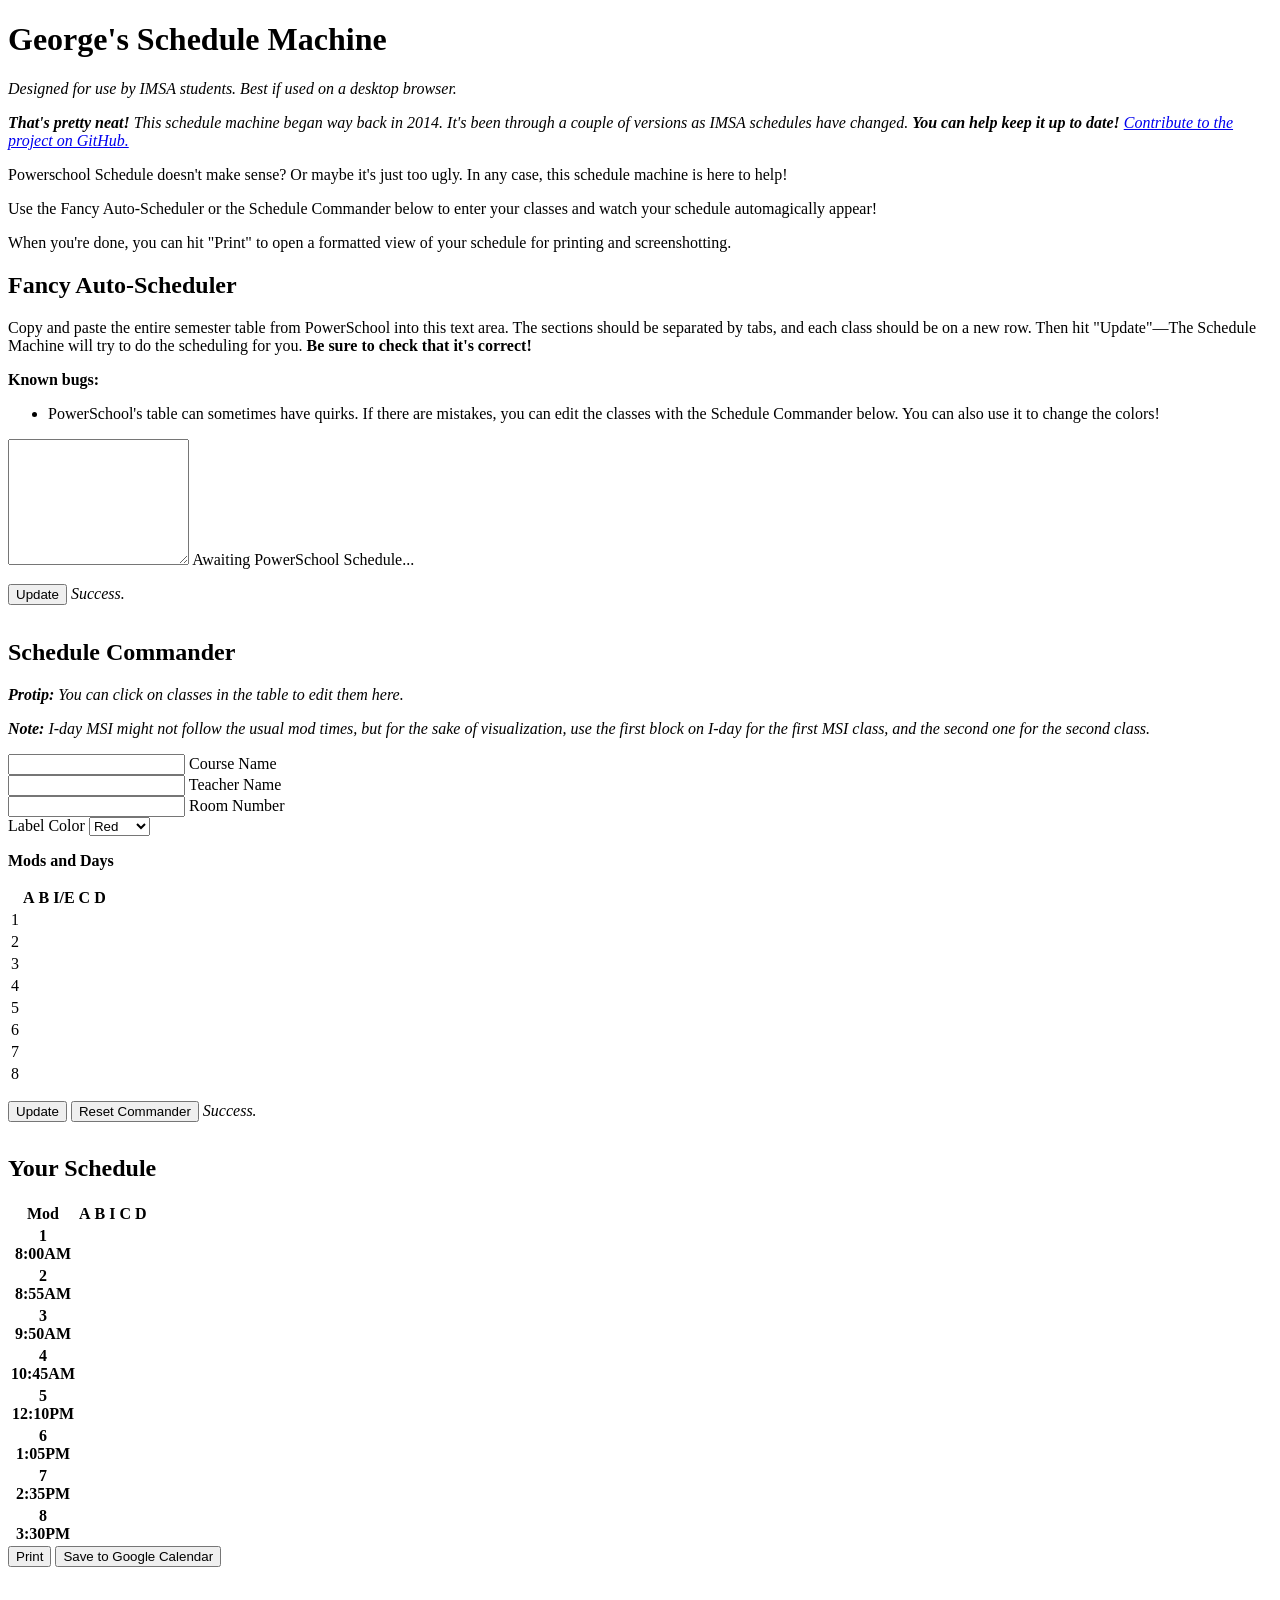
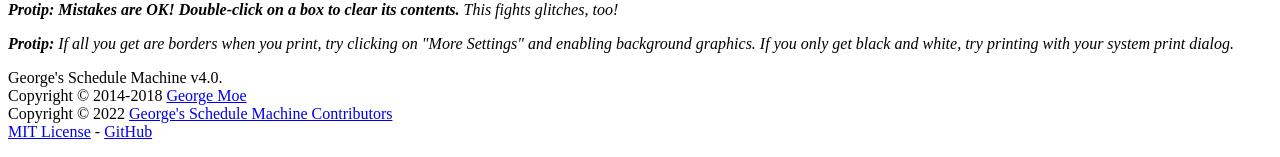
==== index.html @ 9be8f783 "Add Google Calendar save button (NOT FUNCTIONAL) Added a 'Save to Google Calendar' button to the UI." ====
<!DOCTYPE html>
<html lang="en">
<head>
    <meta charset="UTF-8">
    <title>George's Schedule Machine</title>
    <link rel="stylesheet" href="https://fonts.googleapis.com/icon?family=Material+Icons">
    <link rel="stylesheet" href="https://code.getmdl.io/1.3.0/material.indigo-pink.min.css">
    <link rel="stylesheet" href="scheduler.css">

    <script src="https://ajax.googleapis.com/ajax/libs/jquery/3.3.1/jquery.min.js"></script>
    <script src="https://apis.google.com/js/api.js"></script>
    <script defer src="https://code.getmdl.io/1.3.0/material.min.js"></script>
    <script src="scheduler.js"></script>

    <!-- Global site tag (gtag.js) - Google Analytics -->
    <script async src="https://www.googletagmanager.com/gtag/js?id=G-59C89V0VCX"></script>
    <script>
        window.dataLayer = window.dataLayer || [];

        function gtag() {
            dataLayer.push(arguments);
        }

        gtag('js', new Date());
        gtag('config', 'G-59C89V0VCX');
    </script>
</head>
<body>
<div class="page">
    <h1>George's Schedule Machine</h1>
    <p class="protip"><i>Designed for use by IMSA students. Best if used on a desktop browser.</i></p>
    <p class="protip"><i><b>That's pretty neat!</b> This schedule machine began way back in 2014. It's been through a
        couple of versions as IMSA schedules have changed. <b>You can help keep it up to date!</b> <a
                href="https://github.com/geosir/imsa-scheduler">Contribute to the project on GitHub.</a></i></p>
    <div class="section">
        <p>Powerschool Schedule doesn't make sense? Or maybe it's just too ugly. In any case, this schedule machine is
            here to help!</p>
        <p>Use the Fancy Auto-Scheduler or the Schedule Commander below to enter your classes and watch your schedule
            automagically appear!</p>
        <p>When you're done, you can hit "Print" to open a formatted view of your schedule for printing and
            screenshotting.</p>
    </div>
    <h2>Fancy Auto-Scheduler</h2>
    <p class="protip protip-green">Copy and paste the entire semester table from PowerSchool into this text area. The
        sections should be separated by tabs, and each class should be on a new row. Then hit "Update"&mdash;The
        Schedule Machine will try to do the scheduling for you.<b> Be sure to check that it's correct!</b></p>
    <div class="protip protip-yellow">
        <p><b>Known bugs:</b></p>
        <ul>
            <li>PowerSchool's table can sometimes have quirks. If there are mistakes, you can edit the classes with the
                Schedule Commander below. You can also use it to change the colors!
            </li>
        </ul>
    </div>
    <div class="section">
        <div class="mdl-grid">
            <div class="mdl-textfield mdl-js-textfield mdl-cell mdl-cell--12-col">
        <textarea class="mdl-textfield__input" type="text" rows="8" id="powerschool-entry"
                  name="powerschool"></textarea>
                <label class="mdl-textfield__label" for="powerschool-entry">Awaiting PowerSchool Schedule...</label>
            </div>
        </div>
        <button id="auto-button" onClick="autoSchedule()"
                class="mdl-button mdl-js-button mdl-button--raised mdl-js-ripple-effect mdl-button--accent">
            Update
        </button>
        <p style="display: inline-block;"><i id="auto-success">Success.</i><span
                id="auto-messages"></span></p>
    </div>


    <div class="page-section">
        <h2>Schedule Commander</h2>
        <p class="protip protip-green"><i><b>Protip:</b> You can click on classes in the table to edit them
            here.</i></p>
        <p class="protip protip-yellow"><i><b>Note:</b> I-day MSI might not follow the usual mod times, but for the
            sake of visualization, use the first block on I-day for the first MSI class, and the second one for the
            second class.</i></p>
        <div id="schedule-command" class="section mdl-grid">
            <div class="mdl-cell mdl-cell--6-col mdl-grid">
                <div class="mdl-textfield mdl-js-textfield mdl-textfield--floating-label mdl-cell mdl-cell--12-col">
                    <input class="mdl-textfield__input" type="text" id="class-name" name="classname">
                    <label class="mdl-textfield__label" for="class-name">Course Name</label>
                </div>
                <div class="mdl-textfield mdl-js-textfield mdl-textfield--floating-label mdl-cell mdl-cell--12-col">
                    <input class="mdl-textfield__input" type="text" id="teacher-name" name="teacher">
                    <label class="mdl-textfield__label" for="teacher-name">Teacher Name</label>
                </div>
                <div class="mdl-textfield mdl-js-textfield mdl-textfield--floating-label mdl-cell mdl-cell--12-col">
                    <input class="mdl-textfield__input" type="text" id="room-name" name="room">
                    <label class="mdl-textfield__label" for="room-name">Room Number</label>
                </div>
                <!-- There is no official MDL selector, so need to find a working and nice element for this. -->
                <div class="mdl-cell mdl-cell--12-col">
                    <label for="label-color">Label Color</label>
                    <select id="label-color" class="u-full-width mdl-textfield__input">
                    <option value="red">Red</option>
                        <option value="yellow">Yellow</option>
                        <option value="green">Green</option>
                        <option value="blue">Blue</option>
                        <option value="purple">Purple</option>
                        <option value="pink">Pink</option>
                        <option value="brown">Brown</option>
                        <option value="cyan">Cyan</option>
                    </select>
                </div>
            </div>
            <div class="mdl-cell mdl-cell--6-col mdl-grid">
                <div class="mdl-cell mdl-cell--12-col">
                    <p><b>Mods and Days</b></p>
                    <table id="mod-entry">
                        <tr>
                            <th style="border: none"></th>
                            <th>A</th>
                            <th>B</th>
                            <th>I/E</th>
                            <th>C</th>
                            <th>D</th>
                        </tr>
                        <tr>
                            <td class="mod">1</td>
                            <td></td>
                            <td></td>
                            <td rowspan="2"></td>
                            <td></td>
                            <td></td>
                        </tr>
                        <tr>
                            <td class="mod">2</td>
                            <td></td>
                            <td></td>
                            <td class="nodisplay"></td>
                            <td></td>
                            <td></td>
                        </tr>
                        <tr>
                            <td class="mod">3</td>
                            <td></td>
                            <td></td>
                            <td rowspan="2"></td>
                            <td></td>
                            <td></td>
                        </tr>
                        <tr>
                            <td class="mod">4</td>
                            <td></td>
                            <td></td>
                            <td class="nodisplay"></td>
                            <td></td>
                            <td></td>
                        </tr>
                        <tr>
                            <td class="mod">5</td>
                            <td></td>
                            <td></td>
                            <td rowspan="4" class="noclass"></td>
                            <td></td>
                            <td></td>
                        </tr>
                        <tr>
                            <td class="mod">6</td>
                            <td></td>
                            <td></td>
                            <td class="nodisplay"></td>
                            <td></td>
                            <td></td>
                        </tr>
                        <tr>
                            <td class="mod">7</td>
                            <td></td>
                            <td></td>
                            <td class="nodisplay"></td>
                            <td></td>
                            <td></td>
                        </tr>
                        <tr>
                            <td class="mod">8</td>
                            <td></td>
                            <td></td>
                            <td class="nodisplay"></td>
                            <td></td>
                            <td></td>
                        </tr>
                    </table>
                </div>
            </div>
            <div class="mdl-cell mdl-cell--12-col">
                <button id="submit-button"
                        class="mdl-button mdl-js-button mdl-button--raised mdl-js-ripple-effect mdl-button--accent"
                        onClick="updateSchedule()">
                    Update
                </button>
                <button id="reset-button" class="mdl-button mdl-js-button mdl-button--raised mdl-js-ripple-effect"
                        onClick="resetScheduleCommand()">
                    Reset Commander
                </button>
                <p style="display: inline-block;"><i id="success">Success.</i><span
                        id="messages"></span></p>
            </div>
        </div>
    </div>
    <div class="content">
        <h2>Your Schedule</h2>
        <div id="areaToPrint" class="section">
            <table id="schedule">
                <colgroup>
                    <col id="blocks"/>
                    <col id="A"/>
                    <col id="B"/>
                    <col id="I"/>
                    <col id="C"/>
                    <col id="D"/>
                </colgroup>
                <tr>
                    <th class="mods top">Mod</th>
                    <th class="top">A</th>
                    <th class="top">B</th>
                    <th class="top">I</th>
                    <th class="top">C</th>
                    <th class="top">D</th>
                </tr>
                <tr>
                    <th class="mods">1<br/>8:00AM</th>
                    <td></td>
                    <td></td>
                    <td class="msi" rowspan="2"></td>
                    <td></td>
                    <td></td>
                </tr>
                <tr>
                    <th class="mods">2<br/>8:55AM</th>
                    <td></td>
                    <td></td>
                    <td class="nodisplay"></td>
                    <td></td>
                    <td></td>
                </tr>
                <tr>
                    <th class="mods">3<br/>9:50AM</th>
                    <td></td>
                    <td></td>
                    <td class="msi" rowspan="2"></td>
                    <td></td>
                    <td></td>
                </tr>
                <tr>
                    <th class="mods">4<br/>10:45AM</th>
                    <td></td>
                    <td></td>
                    <td class="nodisplay"></td>
                    <td></td>
                    <td></td>
                </tr>
                <tr>
                    <th class="mods">5<br/>12:10PM</th>
                    <td></td>
                    <td></td>
                    <td class="msi noclass" rowspan="4"></td>
                    <td></td>
                    <td></td>
                </tr>
                <tr>
                    <th class="mods">6<br/>1:05PM</th>
                    <td></td>
                    <td></td>
                    <td class="nodisplay"></td>
                    <td></td>
                    <td></td>
                </tr>
                <tr>
                    <th class="mods">7<br/>2:35PM</th>
                    <td></td>
                    <td></td>
                    <td class="nodisplay"></td>
                    <td></td>
                    <td></td>
                </tr>
                <tr>
                    <th class="mods">8<br/>3:30PM</th>
                    <td></td>
                    <td></td>
                    <td class="nodisplay"></td>
                    <td></td>
                    <td></td>
                </tr>
            </table>
        </div>
        <button id="print-button"
                class="mdl-button mdl-js-button mdl-button--raised mdl-js-ripple-effect mdl-button--accent"
                onClick="printDiv()">
            Print
        </button>
        <button id="save-button"
                class="mdl-button mdl-js-button mdl-button--raised mdl-js-ripple-effect mdl-button--accent"
                onClick="handleClientLoad()">
            Save to Google Calendar
        </button>
        <br><br>
        <p class="protip protip-green"><i><b>Protip: Mistakes are OK! Double-click on a box to clear its contents.</b>
            This fights glitches, too!</i></p>
        <p class="protip protip-green"><i><b>Protip:</b> If all you get are borders when you print, try clicking on
            "More Settings" and enabling background graphics. If you only get black and white, try printing with your
            system print dialog.</i></p>
    </div>
    <p id="legal">
        George's Schedule Machine v4.0.<br/>
        Copyright &copy; 2014-2018 <a href="https://george.moe">George Moe</a><br/>
        Copyright &copy; 2022 <a href="contributors.html">George's Schedule Machine Contributors</a><br/>
        <a href="https://github.com/geosir/imsa-scheduler/blob/master/LICENSE">MIT License</a> - <a
            href="https://github.com/geosir/imsa-scheduler">GitHub</a>
    </p>
</div>
</body>
</html>
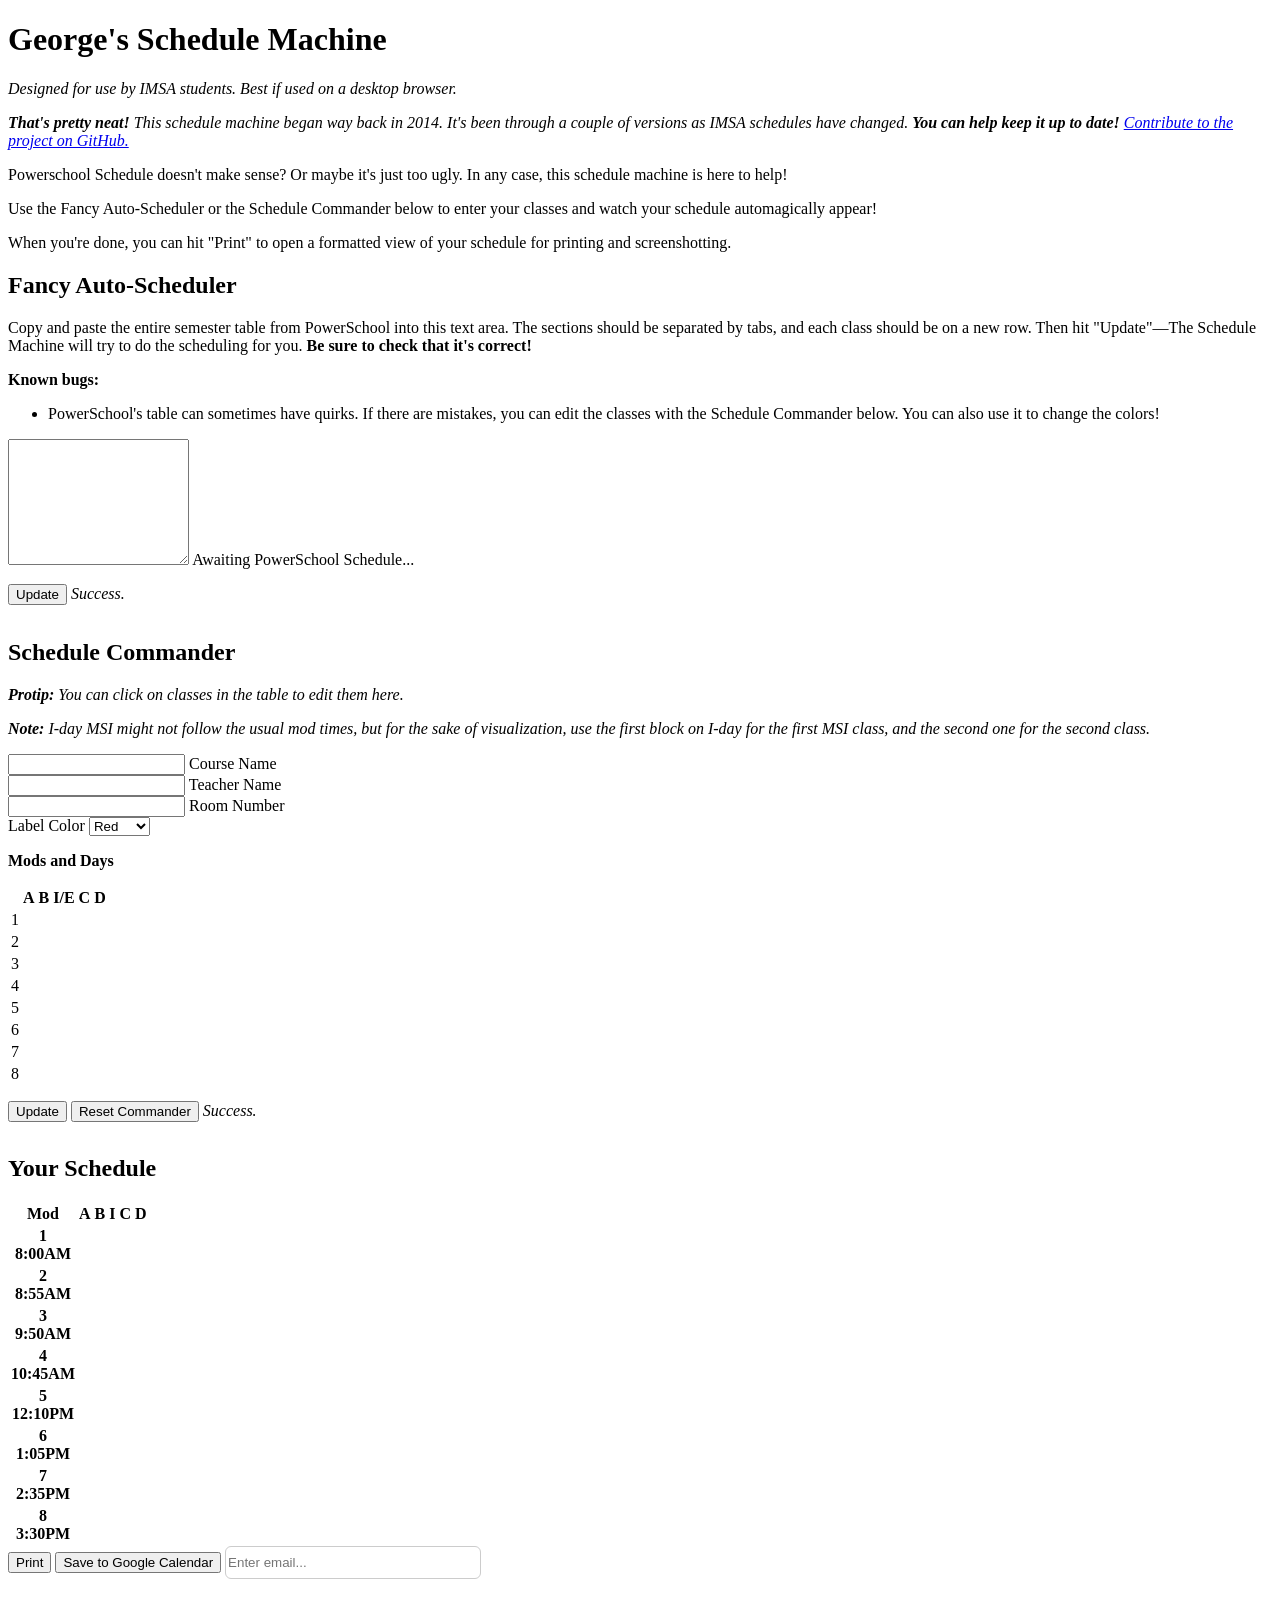
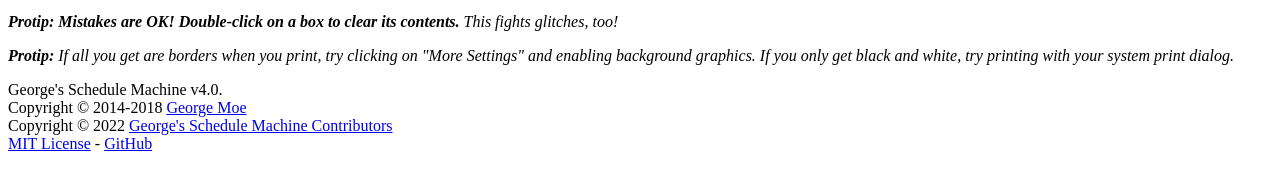
==== commit 88224c02: "Replace Google Calendar save with iCal placeholder Changed the 'Save to Google Calendar' button to t" ====
--- a/index.html
+++ b/index.html
@@ -1,5 +1,5 @@
 <!DOCTYPE html>
-<html lang="en">
+<html lang="en" xmlns="http://www.w3.org/1999/html">
 <head>
     <meta charset="UTF-8">
     <title>George's Schedule Machine</title>
@@ -292,9 +292,10 @@
         </button>
         <button id="save-button"
                 class="mdl-button mdl-js-button mdl-button--raised mdl-js-ripple-effect mdl-button--accent"
-                onClick="handleClientLoad()">
+                onClick="downloadIcal()">
             Save to Google Calendar
         </button>
+        <input id="email" type="text" placeholder="Enter email..." style="padding: 2px;  height: 27px; width: 250px; border: 1px solid #ccc; border-radius: 6px;"/>
         <br><br>
         <p class="protip protip-green"><i><b>Protip: Mistakes are OK! Double-click on a box to clear its contents.</b>
             This fights glitches, too!</i></p>
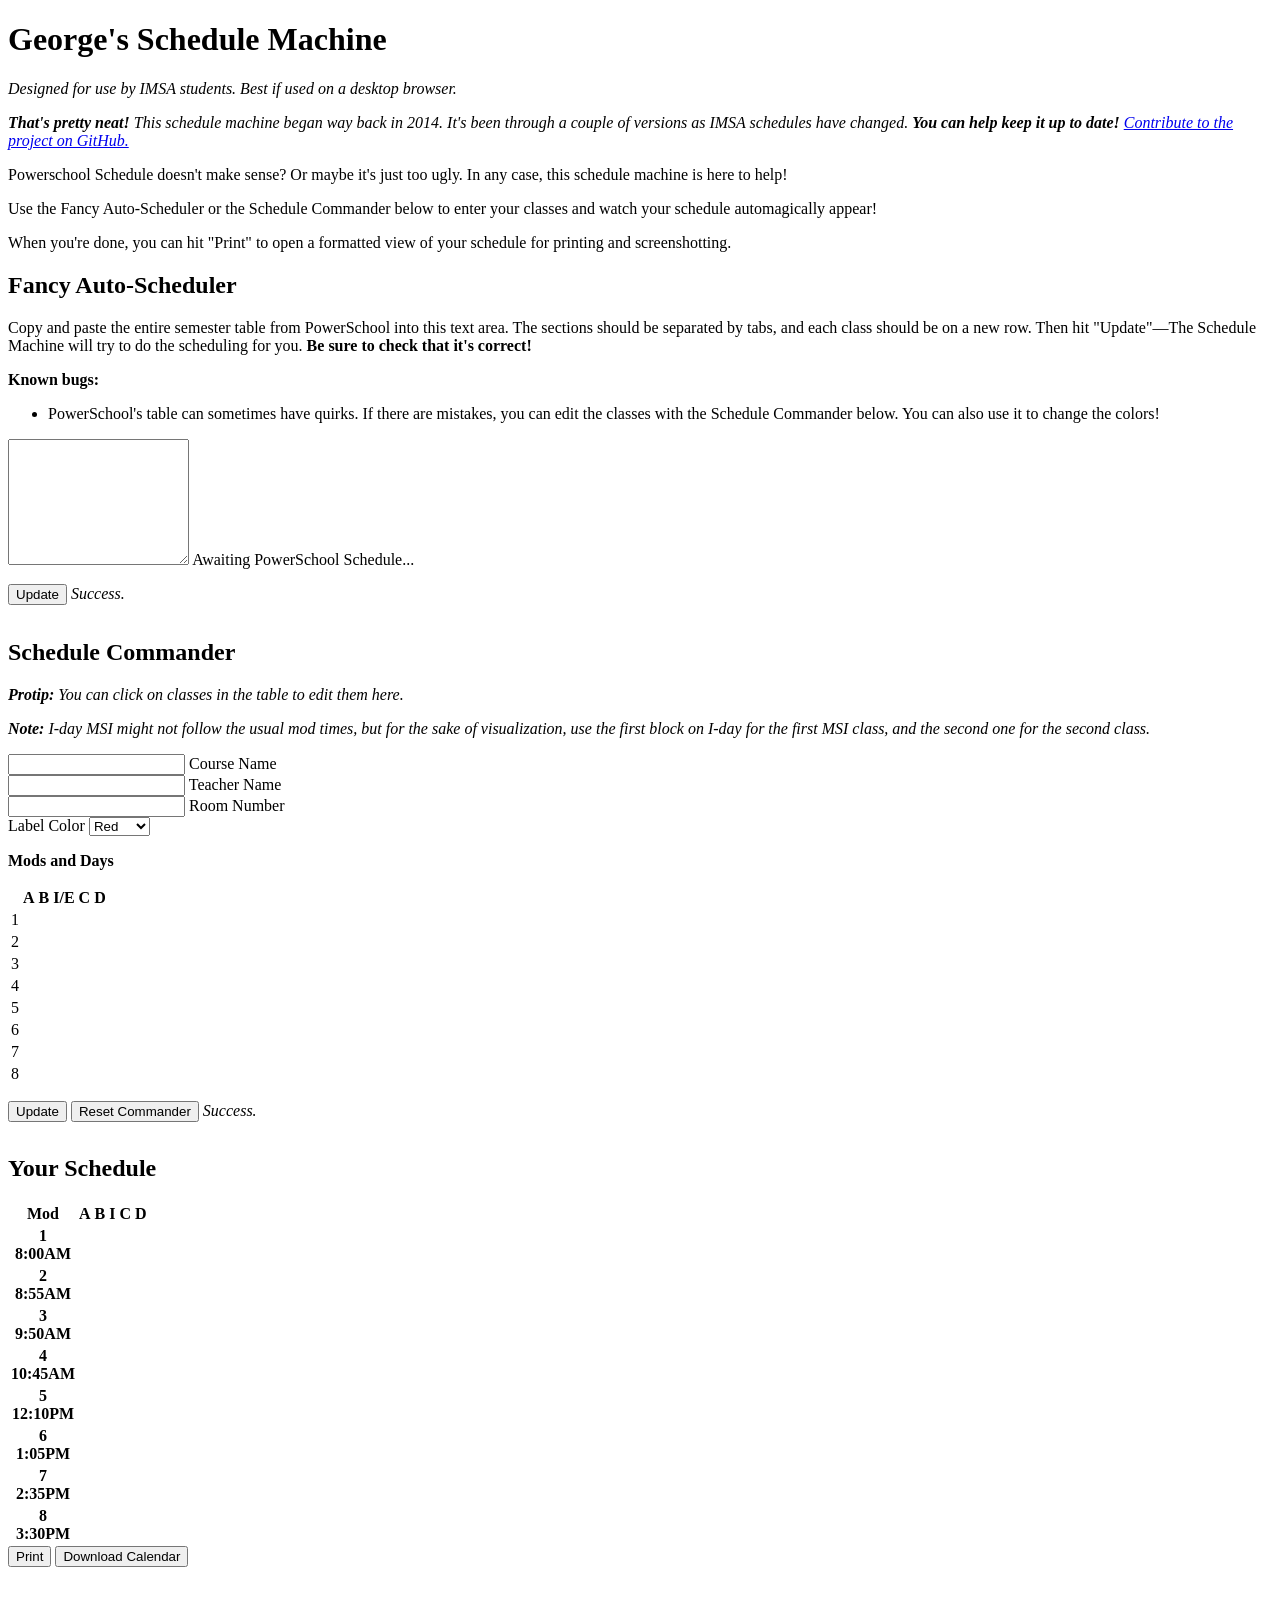
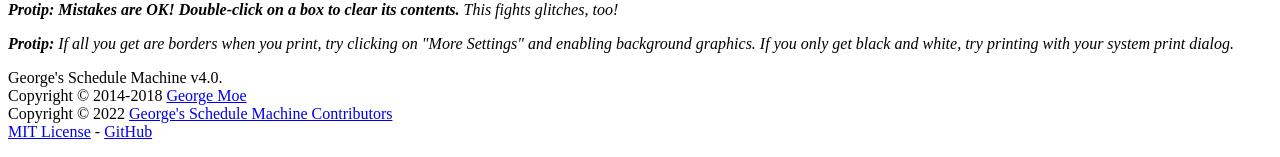
==== commit 49b7fb34: "Add iCal download feature for schedule Implemented functionality to export the schedule as an iCal (" ====
--- a/index.html
+++ b/index.html
@@ -293,9 +293,9 @@
         <button id="save-button"
                 class="mdl-button mdl-js-button mdl-button--raised mdl-js-ripple-effect mdl-button--accent"
                 onClick="downloadIcal()">
-            Save to Google Calendar
+            Download Calendar
         </button>
-        <input id="email" type="text" placeholder="Enter email..." style="padding: 2px;  height: 27px; width: 250px; border: 1px solid #ccc; border-radius: 6px;"/>
+<!--        <input id="email" type="text" placeholder="Enter email..." style="padding: 2px;  height: 27px; width: 250px; border: 1px solid #ccc; border-radius: 6px;"/>-->
         <br><br>
         <p class="protip protip-green"><i><b>Protip: Mistakes are OK! Double-click on a box to clear its contents.</b>
             This fights glitches, too!</i></p>
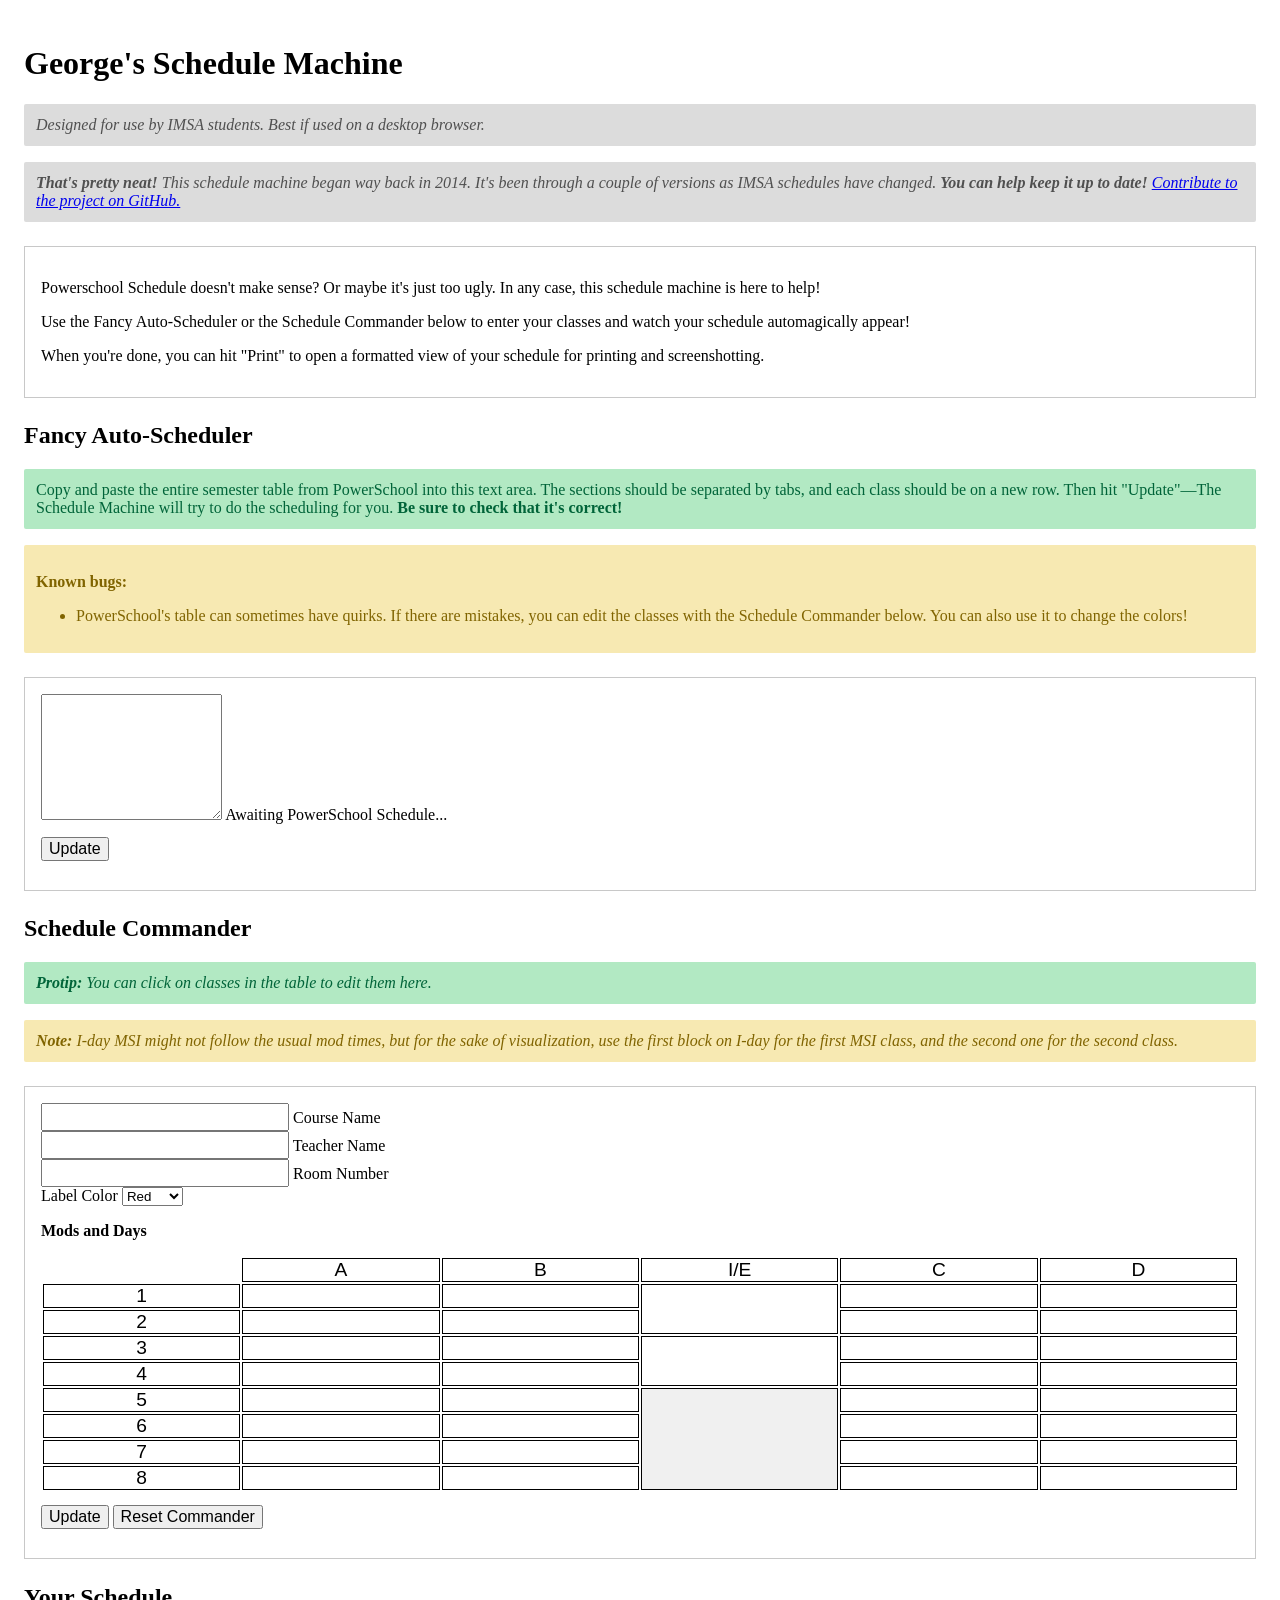
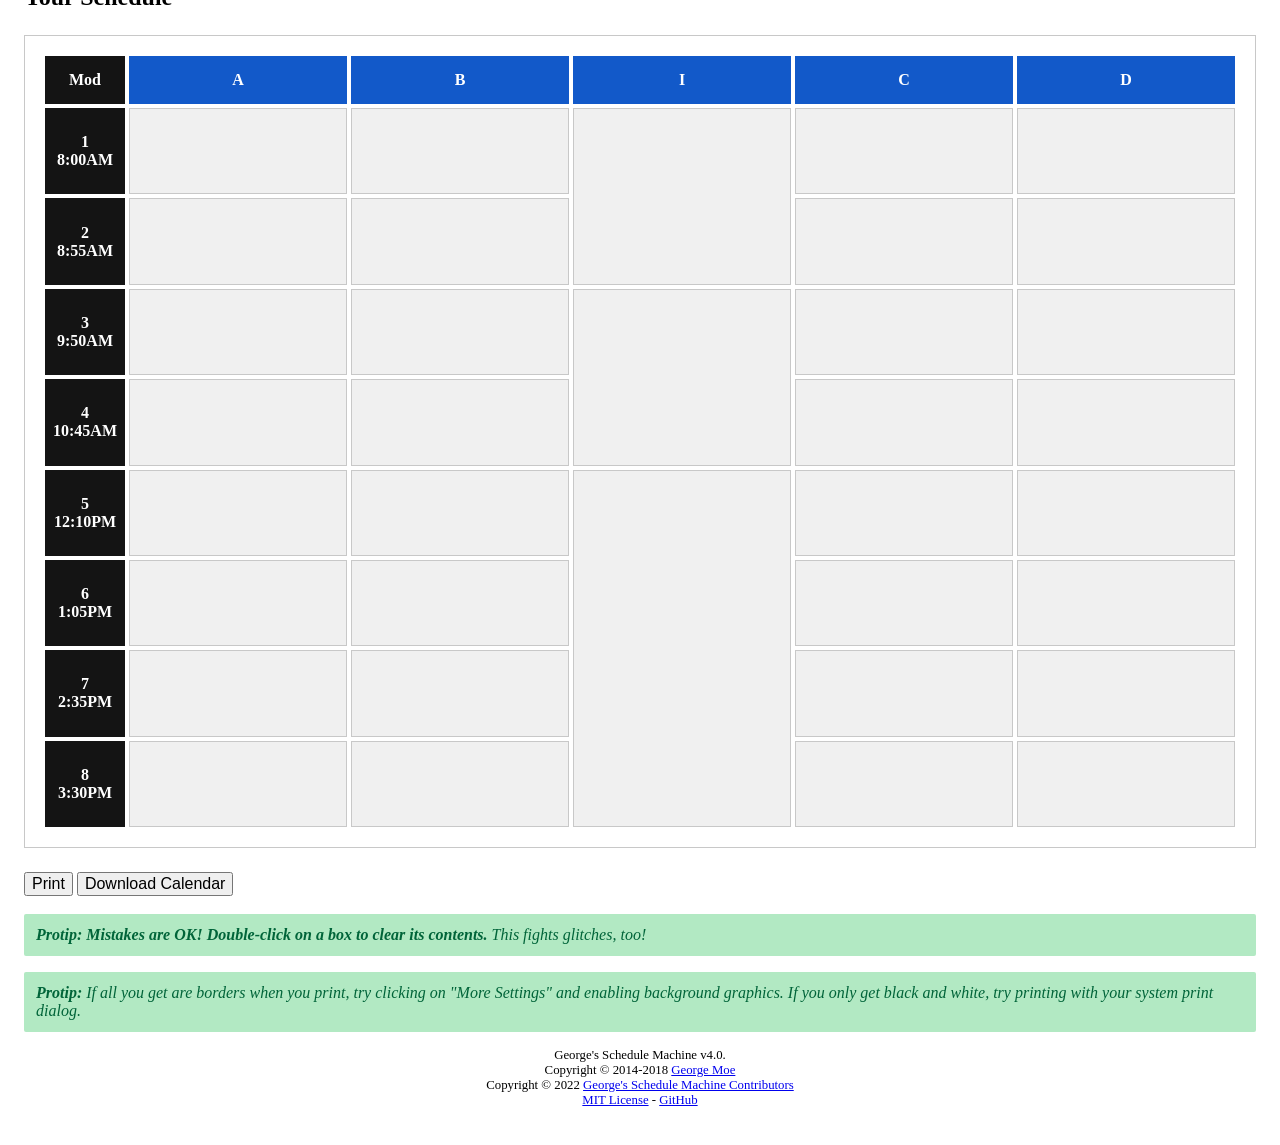
==== commit 6ac885f1: "Use .schedule-button class for action buttons" ====
--- a/index.html
+++ b/index.html
@@ -8,7 +8,6 @@
     <link rel="stylesheet" href="scheduler.css">
 
     <script src="https://ajax.googleapis.com/ajax/libs/jquery/3.3.1/jquery.min.js"></script>
-    <script src="https://apis.google.com/js/api.js"></script>
     <script defer src="https://code.getmdl.io/1.3.0/material.min.js"></script>
     <script src="scheduler.js"></script>
 
@@ -61,7 +60,7 @@
             </div>
         </div>
         <button id="auto-button" onClick="autoSchedule()"
-                class="mdl-button mdl-js-button mdl-button--raised mdl-js-ripple-effect mdl-button--accent">
+                class="mdl-button mdl-js-button mdl-button--raised mdl-js-ripple-effect mdl-button--accent schedule-button">
             Update
         </button>
         <p style="display: inline-block;"><i id="auto-success">Success.</i><span
@@ -186,11 +185,11 @@
             </div>
             <div class="mdl-cell mdl-cell--12-col">
                 <button id="submit-button"
-                        class="mdl-button mdl-js-button mdl-button--raised mdl-js-ripple-effect mdl-button--accent"
+                        class="mdl-button mdl-js-button mdl-button--raised mdl-js-ripple-effect mdl-button--accent schedule-button"
                         onClick="updateSchedule()">
                     Update
                 </button>
-                <button id="reset-button" class="mdl-button mdl-js-button mdl-button--raised mdl-js-ripple-effect"
+                <button id="reset-button" class="mdl-button mdl-js-button mdl-button--raised mdl-js-ripple-effect schedule-button"
                         onClick="resetScheduleCommand()">
                     Reset Commander
                 </button>
@@ -286,12 +285,12 @@
             </table>
         </div>
         <button id="print-button"
-                class="mdl-button mdl-js-button mdl-button--raised mdl-js-ripple-effect mdl-button--accent"
+                class="mdl-button mdl-js-button mdl-button--raised mdl-js-ripple-effect mdl-button--accent schedule-button"
                 onClick="printDiv()">
             Print
         </button>
         <button id="save-button"
-                class="mdl-button mdl-js-button mdl-button--raised mdl-js-ripple-effect mdl-button--accent"
+                class="mdl-button mdl-js-button mdl-button--raised mdl-js-ripple-effect mdl-button--accent schedule-button"
                 onClick="downloadIcal()">
             Download Calendar
         </button>
--- a/scheduler.css
+++ b/scheduler.css
@@ -0,0 +1,179 @@
+.page {
+    padding: 16px;
+}
+
+.protip {
+    margin: 0;
+    margin-bottom: 1rem;
+    height: auto;
+    background-color: rgb(220, 220, 220);
+    color: rgb(80, 80, 80);
+    border-radius: 2px;
+    padding: 12px;
+}
+
+.protip.protip-green {
+    background-color: rgba(0, 182, 57, 0.3);
+    color: rgb(0, 100, 57);
+}
+
+.protip.protip-yellow {
+    background-color: rgba(227, 182, 0, 0.3);
+    color: rgb(128, 100, 0);
+}
+
+#schedule {
+    table-layout: fixed;
+    border-collapse: separate;
+    border-spacing: 4px;
+    width: 100%;
+    background-color: white;
+    text-align: center;
+}
+
+#schedule span.text {
+    vertical-align: center;
+}
+
+#schedule span.text p {
+    margin: 0;
+}
+
+#blocks {
+    width: 5em;
+}
+
+#schedule td, #schedule th {
+    border-radius: 0;
+    height: 4.5em;
+    max-height: 5em;
+    overflow: hidden;
+    white-space: nowrap;
+    box-sizing: border-box;
+    -moz-box-sizing: border-box;
+    -webkit-box-sizing: border-box;
+    color: white;
+    text-align: center;
+}
+
+#schedule th {
+    background-color: rgb(18, 89, 201);
+    color: white;
+}
+
+#schedule th:first-child {
+    padding-left: 0;
+    padding-right: 0;
+}
+
+#schedule th.mods {
+    background-color: rgb(20, 20, 20);
+}
+
+#schedule td {
+    background-color: rgb(240, 240, 240);
+    border: 1px solid rgb(200, 200, 200);
+}
+
+#schedule td p {
+    line-height: 1.2em;
+}
+
+#schedule td:not(.mod) {
+    padding: 0;
+}
+
+#schedule th.top {
+    height: 3em;
+}
+
+#mod-entry {
+    table-layout: fixed;
+    border-collapse: separate;
+    border-spacing: 2px;
+    width: 100%;
+    background-color: white;
+    text-align: center;
+}
+
+#mod-entry th, td {
+    font-weight: normal;
+    font-family: "Roboto", Arial, sans-serif;
+    color: black;
+    border: 1px solid black;
+    font-size: 1.2rem;
+    text-align: center;
+    border-radius: 0;
+    padding: 0;
+}
+
+#mod-entry td:not(.selected):not(.mod):not(.noclass):hover {
+    background-color: rgba(0, 182, 57, 0.3);
+}
+
+#mod-entry .noclass {
+    background-color: rgb(240, 240, 240);
+}
+
+#mod-entry td.selected {
+    background-color: rgb(0, 182, 57);
+}
+
+#mod-entry td.selected:hover {
+    background-color: rgba(255, 62, 62, 0.3);
+}
+
+input {
+    font-size: 1.2em;
+}
+
+.section {
+    border: 1px solid rgb(200, 200, 200);
+    padding: 16px;
+    margin: 24px 0;
+}
+
+#color-label {
+    vertical-align: middle;
+}
+
+.form-container {
+    margin: 1%;
+    padding: 1%;
+}
+
+.page-section {
+    margin: 2% 0;
+}
+
+#success, #auto-success {
+    color: rgb(0, 147, 59);
+}
+
+#fail, #success, #messages, #auto-success, #auto-messages {
+    opacity: 0;
+}
+
+#iday-warning {
+    opacity: 0;
+    color: #DEB928;
+    background-color: #F2DA77;
+    border: 1px solid #DEB928;
+    border-radius: 2px;
+    font-size: 12pt;
+}
+
+.nodisplay {
+    display: none;
+}
+
+.schedule-button {
+    font-size: 12pt;
+    font-weight: 300;
+}
+
+#legal {
+    width: 100%;
+    font-size: 0.8rem;
+    text-align: center;
+}
